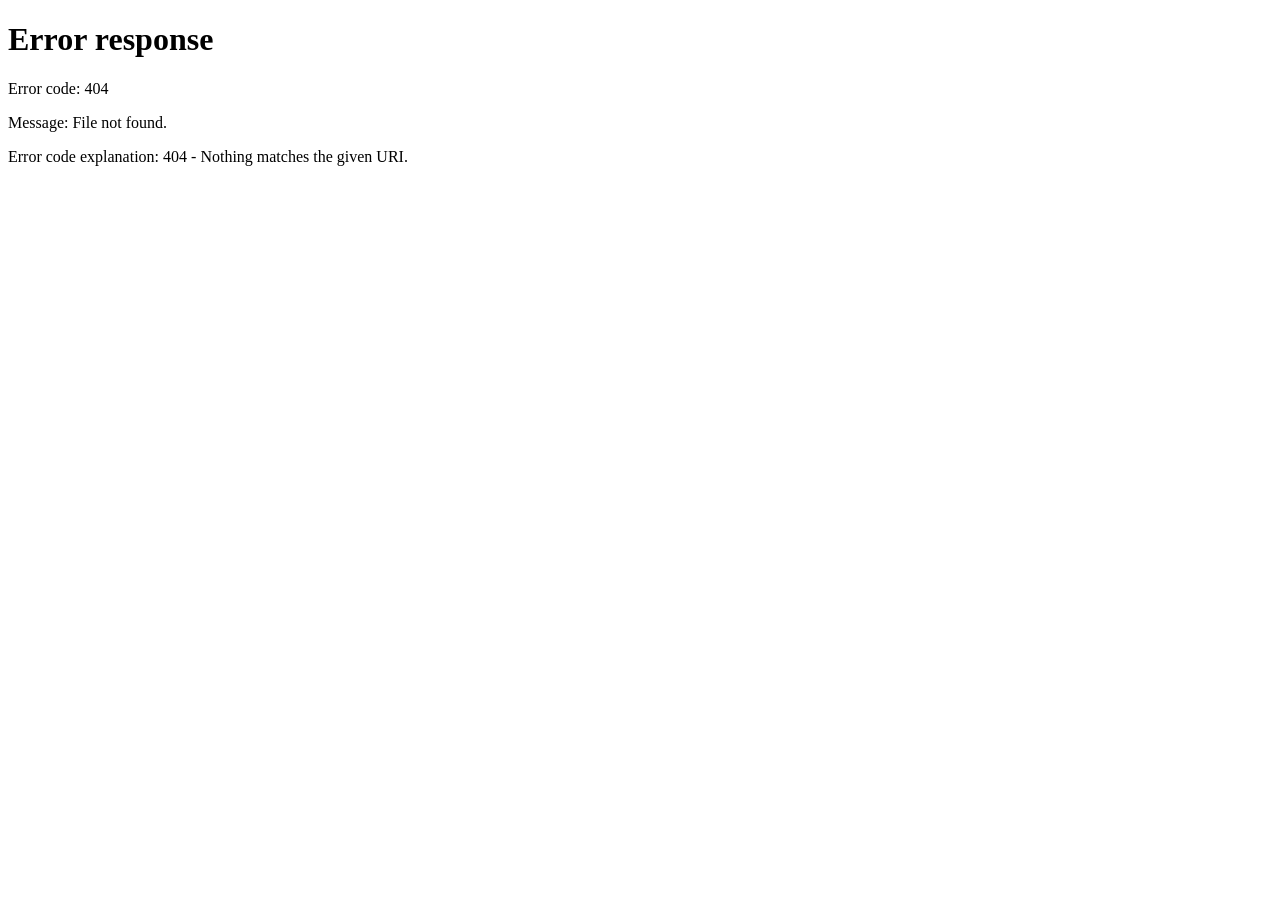
==== index.html @ febe0ef4 "Add redirect index.html for GitHub Pages" ====
<!DOCTYPE html>
<html>
  <head>
    <meta http-equiv="refresh" content="0; url=pages/home.html" />
    <title>Redirecting...</title>
  </head>
  <body>
    <p>Redirecting to <a href="pages/biblioupdate.html">pages/home.html</a></p>
  </body>
</html>
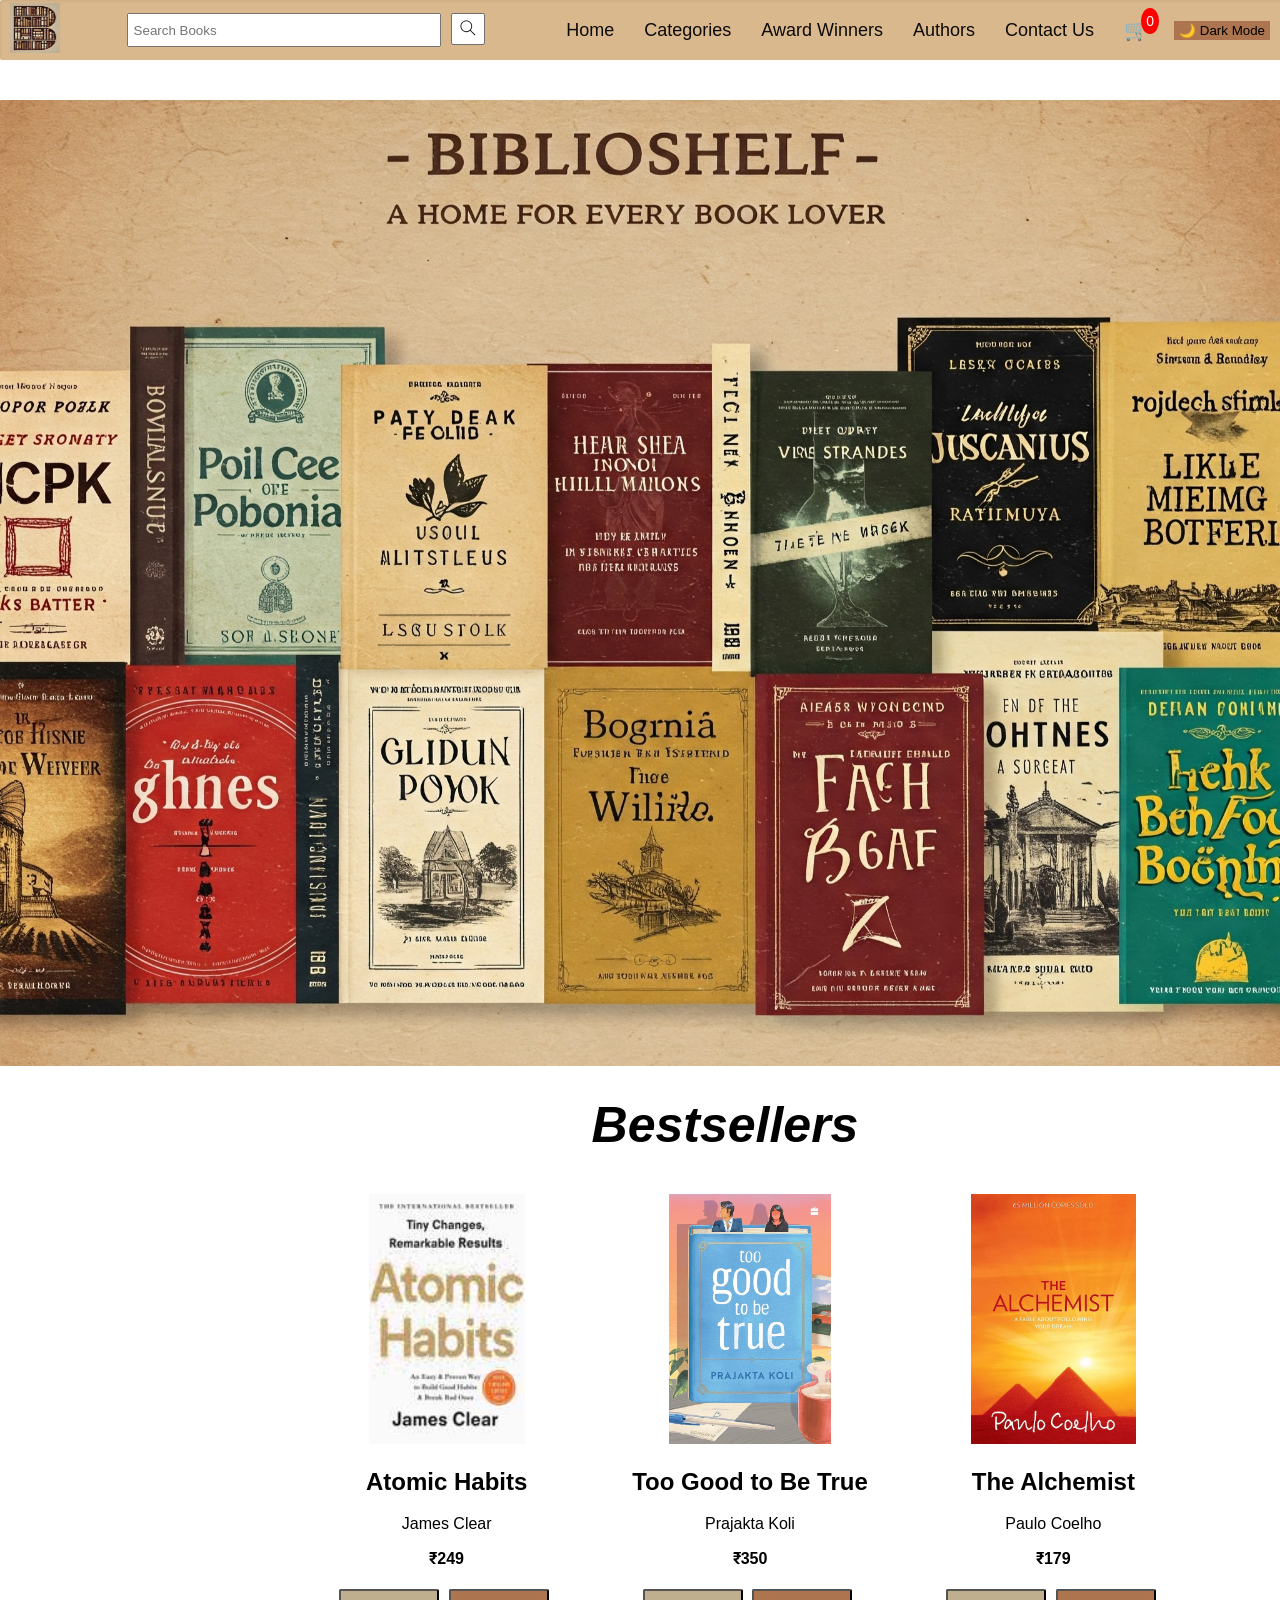
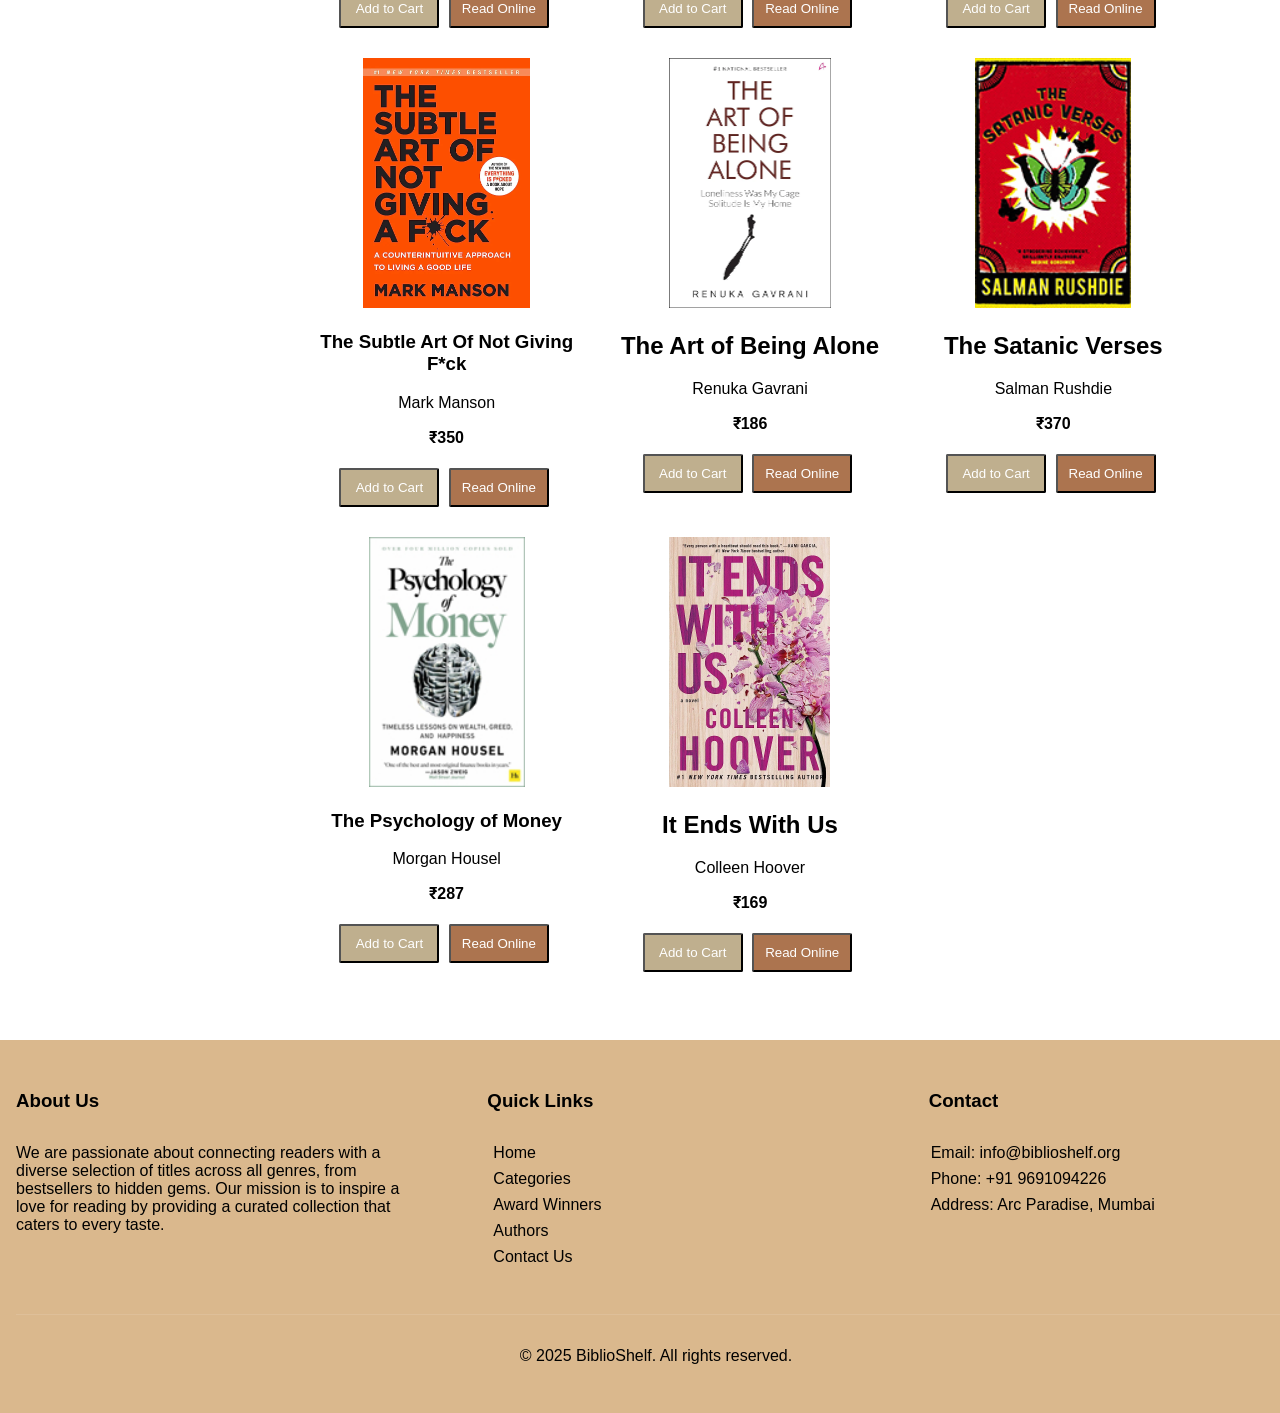
==== commit ad79100e: "Add index.html to root for GitHub Pages" ====
--- a/index.html
+++ b/index.html
@@ -1,10 +1,222 @@
 <!DOCTYPE html>
-<html>
-  <head>
-    <meta http-equiv="refresh" content="0; url=pages/home.html" />
-    <title>Redirecting...</title>
-  </head>
-  <body>
-    <p>Redirecting to <a href="pages/biblioupdate.html">pages/home.html</a></p>
-  </body>
+<html lang="en">
+
+<head>
+<title>BIBLIOSHELF</title>
+
+<meta charset="UTF-8">
+<meta name="viewport" content="width=device-width, initial-scale=1.0">
+    
+
+<link rel="preconnect" href="https://fonts.googleapis.com">
+<link rel="preconnect" href="https://fonts.gstatic.com" crossorigin>
+<link href="https://fonts.googleapis.com/css2?family=Roboto:wght@400;500;700&display=swap" rel="stylesheet">
+<link rel="stylesheet" href="/stylesproject/biblioupdatestyles.css">
+
+</head>
+<script src="/scriptsproject/cart.js"></script>
+<body >
+
+     <!-- Navbar -->
+     <nav class="navbar">
+      <div class="nav-logo">
+        <a href="biblioupdate.html">
+        <img class="logo"  src="/logos/B2.JPG">
+    </a>
+    </div>
+    <div class="nav-search">
+        <input class="search-bar" type="text" placeholder="Search Books">
+        <button class="search-button">
+            <img class="search-icon" src="/icons/search.svg">
+        </button>
+    </div>
+    <div class="nav-links">
+        <a href="/pages/biblioupdate.html">Home</a>
+        <div class="dropdown">
+            <a href="#">Categories</a>
+            <div class="dropdown-content">
+                <a href="/pages/fiction.html">Fiction </a>
+                <a href="/pages/romance.html">Romance</a>
+                <a href="/pages/potterheads.html">PotterHeads </a>
+                <a href="/pages/selfhelp.html"> Self Help </a>
+                
+            </div>
+        </div>
+        <div class="dropdown">
+        <a href="/pages/awardwinners.html">Award Winners</a>
+        </div>
+        
+        <a href="/pages/authores.html">Authors</a>
+        
+   
+        <a href="/pages/contact2.html">Contact Us</a>
+        <a href="/pages/cart.html">
+            <div id="cart-icon">
+                🛒 <span id="cart-count">0</span>
+            </div>
+        </a>
+        <button id="theme-toggle" class="mode">🌙 Dark Mode</button>
+    
+</div>
+</nav>
+
+<div class="banner-container">
+    <img src="/logos/gemini2.JPG" class="pic" alt="Book Banner">
+</div>
+        
+
+        <!-- Featured Books -->
+        <h2 class="bestsellers-title">Bestsellers</h2>
+        <div class="bestseller-container">
+        <section class="book-grid">
+            <div class="book-card">
+                <a href="https://www.bookswagon.com/book/atomic-habits-james-clear/9781847941831">
+
+            <img class="book1" src="/logos/atomic.jpg" >
+                </a>
+                <h2>Atomic Habits</h2>
+                <p>James Clear</p>
+                <p><strong>₹249</strong></p>
+                <button class="button" onclick="addToCart('book1','Atomic Habits', 249)">Add to Cart</button>
+                <a href="https://archive.org/details/atomic-habits-pdfdrive/page/n7/mode/1up">
+                <button class="button" style="background:#ac744f;">Read Online</button>
+            </a>
+                
+            </div>
+       
+
+            <div class="book-card">
+                <a href="https://www.bookswagon.com/book/too-good-true-prajakta-koli/9789365693393">
+
+                <img class="book2" src="/logos/good.webp" alt="1984">
+                </a>
+                <h2>Too Good to Be True</h2>
+                <p>Prajakta Koli</p>
+                <p><strong>₹350</strong></p>
+                <button class="button" onclick="addToCart('book 2','Too Good to be True', 350)">Add to Cart</button>
+                <a href="https://www.scribd.com/document/819916039/Prajakta-Koli-Too-Good-To-Be-True">
+                <button class="button" style="background: #ac744f;">Read Online</button>
+            </a>
+                
+            </div>
+            <div class="book-card">
+                <a href="https://www.theindianbookstore.in/products/the-alchemist-by-pauo-coelho?variant
+              =41160445001864&country=IN&currency=INR&utm_medium=product_sync&utm_source=google&utm
+              _content=sag_organic&utm_campaign=sag_organic&gad_source=1&gclid=Cj0KCQjws-S-BhD2ARIsA
+              LssG0bRyrm_mHwoxpuKrc6ojNWVwLhmGkOYTdqho7SrkaLKvOoPf2Tr_WEaAqThEALw_wcB">
+
+                <img class="book3" src="/logos/alchemist.webp" alt="To Kill a Mockingbird">
+                </a>
+                <h2>The Alchemist</h2>
+                <p>Paulo Coelho</p>
+                <p><strong>₹179</strong></p>
+                <button class="button" onclick="addToCart('book3','The Alchemist', 179)">Add to Cart</button>
+                <a href="https://books-library.net/files/books-library.online-12230111Ib9C3.pdf">
+                <button class="button" style="background: #ac744f;">Read Online</button>
+            </a>
+            </div>
+            <div class="book-card">
+                <a href="https://www.snapdeal.com/product/the-subtle-art-of-not/686281189461?lang=en">
+
+                <img class="book4" src="/logos/notgiving.webp" alt="1984">
+                </a>
+                <h3>The Subtle Art Of Not Giving F*ck</h3>
+                <p class="author">Mark Manson</p>
+                <p><strong>₹350</strong></p>
+                <button class="button" onclick="addToCart('book4','The Subtle Art Of Not Giving F*ck', 350)">Add to Cart</button>
+                <a href="https://nibmehub.com/opac-service/pdf/read/The%20Subtle%20Art%20of%20Not%20Giving%20a%20Fck%20A%20Counterintuitive%20Approach%20to%20Living%20a%20Good%20Life%20by%20Mark%20Manson%20(z-lib.org).pdf">
+                <button class="button" style="background:#ac744f;">Read Online</button>
+            </a>
+            </div>
+            <div class="book-card">
+                <img class="book5" src="/logos/art.webp" alt="1984">
+                <h2>The Art of Being Alone</h2>
+                <p>Renuka Gavrani</p>
+                <p><strong>₹186</strong></p>
+                <button class="button" onclick="addToCart('book5','The Art of Being Alone', 186)">Add to Cart</button>
+                <a href="https://archive.org/details/the-art-of-being-alone-solitude-is-my-home-loneliness-was-my-cage/page/n3/mode/1up">
+                <button class="button" style="background: #ac744f;">Read Online</button>
+            </a>
+            </div>
+            <div class="book-card">
+                <img class="book6" src="/logos/satanic.jpg" alt="1984">
+                <h2>The Satanic Verses</h2>
+                <p>Salman Rushdie</p>
+                <p><strong>₹370</strong></p>
+                <button class="button" onclick="addToCart('book6','The Satanic Verses', 370)">Add to Cart</button>
+                <a href="https://archive.org/details/wg826/page/n6/mode/1up">
+                <button class="button" style="background: #ac744f;">Read Online</button>
+            </a>
+            </div>
+            <div class="book-card">
+                <img class="book7" src="/logos/money.jpg" alt="1984">
+                <h3>The Psychology of Money</h3>
+                <p class="author">Morgan Housel</p>
+                <p><strong>₹287</strong></p>
+                <button class="button" onclick="addToCart('book7','The Psychology of Money', 287)">Add to Cart</button>
+                <a href="https://archive.org/details/the-psychology-of-money-morgan-housel-z-library-1">
+                <button class="button" style="background: #ac744f;">Read Online</button>
+            </a>
+            </div>
+            <div class="book-card">
+                <img class="book8" src="/logos/ends.webp" alt="1984">
+                <h2>It Ends With Us</h2>
+                <p>Colleen Hoover</p>
+                <p><strong>₹169</strong></p>
+                <button class="button" onclick="addToCart('book8','It Ends With Us', 169)">Add to Cart</button>
+                <a href="https://ia800402.us.archive.org/8/items/3_20240517_20240517_1505/It_Ends_With_Us_A_Novel_-_Colleen_Hoover.pdf">
+                <button class="button" style="background:#ac744f;">Read Online</button>
+            </a>
+            </div>
+        </section>
+    </div>
+</div>
+
+                         
+              
+<footer>
+    <div class="footer-content">
+        <div class="footer-section">
+            <h3>About Us</h3>
+            <p>We are passionate about connecting readers with a diverse selection of titles across all genres, from bestsellers to hidden gems. Our mission is to inspire a love for reading by providing a curated collection that caters to every taste.</p>
+        </div>
+        
+        <div class="footer-section">
+            <h3 class="quicklink">Quick Links</h3>
+            <ul>
+                <a href="/pages/biblioupdate.html" > <li class="link">Home</li> </a>
+                <a href="/pages/fiction.html"><li class="link"> Categories</li> </a> 
+                <a href="/pages/awardwinners.html"> <li class="link">Award Winners</li> </a>
+                 <a href="/pages/authores.html"><li class="link">Authors</li> </a>
+                <a href="/pages/contact2.html" > <li class="link">Contact Us</li> </a>
+
+            </ul>
+        </div>
+        
+        <div class="footer-section">
+            <h3 class="contact">Contact</h3>
+            <ul>
+                <li>Email: info@biblioshelf.org</li>
+                <li>Phone: +91 9691094226</li>
+                <li>Address: Arc Paradise, Mumbai</li>
+            </ul>
+        </div>
+    </div>
+    
+    <div class="copyright">
+        <p>&copy; 2025 BiblioShelf. All rights reserved.</p>
+    </div>
+</footer>
+
+<script src="/scriptsproject/script1.js"></script>
+<script src="/scriptsproject/scriptbiblioupdate.js"> </script>
+
+
+</body>
 </html>
+
+
+
+
+
+
--- a/stylesproject/biblioupdatestyles.css
+++ b/stylesproject/biblioupdatestyles.css
@@ -0,0 +1,402 @@
+body {
+
+  font-family: Arial, Roboto;
+  max-width: 1200px;
+  margin: 0;
+  padding: 0;
+  overflow-x: hidden;
+  background-color: var(--bg-color);
+color: var(--text-color);
+transition: background 0.3s, color 0.3s;
+
+}
+:root {
+--bg-color: #ffffff;
+--text-color: #000000;
+--button-bg: #f4f4f4;
+}
+
+.dark-mode {
+--bg-color: #121212;
+--text-color: #ffffff;
+--button-bg: #333333;
+}
+
+.logo {
+height: 50px;
+width: 50px;
+margin-top: 0;
+margin-bottom: 0;
+cursor: pointer;
+}
+.logo:hover
+{
+box-shadow: 5px 5px 10px rgba(0, 0, 0, 0.15); ;
+}
+
+.navbar {
+  display: flex;
+  justify-content: space-between;
+  align-items: center;
+  border: 0px solid black;
+  border-radius: 2px;
+  box-shadow: inset 1px 2px 3px rgba(0, 0, 0, 0.05);
+  position: fixed;
+  right: 0;
+  left: 0;
+  width: 100%;
+  height: 40px;
+  background-color :#dab88d;
+  padding: 10px;
+  z-index:1000;
+  top:0;
+}
+.nav-links {
+  display: flex;
+  align-items: center;
+}
+.nav-links a {
+  color: rgb(12, 10, 10);
+  text-decoration: none;
+  margin: 0 15px;
+  font-size: 18px;
+  position: relative;
+}
+.nav-links a:hover {
+  color:#9c5526;
+}
+
+/* Dropdown Styles */
+.dropdown {
+  position: relative;
+  display: inline-block;
+}
+.dropdown-content {
+  display: none;
+  position: absolute;
+  background-color: white;
+  min-width: 150px;
+  box-shadow: 0px 4px 6px rgba(0, 0, 0, 0.2);
+  z-index: 10;
+  border-radius: 5px;
+  padding: 5px 0;
+}
+.dropdown-content a {
+display: block;
+  padding: 10px;
+  color: black;
+  text-decoration: none;
+  font-size: 16px;
+}
+.dropdown-content a:hover {
+  background-color: #f1f1f1;
+}
+.dropdown:hover .dropdown-content {
+  display: block;
+}
+
+#cart-icon {
+cursor: pointer;
+font-size: 20px;
+position: relative;
+}
+
+#cart-count {
+background: red;
+color: white;
+border-radius: 50%;
+padding: 5px;
+font-size: 14px;
+position: absolute;
+top: -10px;
+right: -10px;
+}
+
+.mode
+{
+margin-right:20px;
+margin-left:10px;
+color: var(--text-color);
+border: none;
+padding: 2px 5px;
+cursor: pointer;
+transition: background 0.3s;
+background-color: #ac744f;
+
+}
+
+.mode:hover{
+opacity: 0.8;
+}
+
+/* Search Bar */
+.nav-search {
+  display: flex;
+  gap: 10px;
+}
+.nav-search input {
+  width: 300px;
+  padding: 5px;
+  height: 20px;
+}
+.search-button {
+  height: 32px;
+  width: 32 px;
+  border: 1px solid  rgb(113, 113, 113);
+  border-radius: 2px;
+  background-color: white;
+  
+}
+.search-icon {
+  height: 20px;
+  background-color: white;
+}
+
+.cart
+{
+ margin-right: 12px;
+}
+
+.hero {
+ 
+
+ border-radius: 4px;
+ border-style: solid;
+ border-width: 0px;
+ border-color: black;
+  margin: 40px 0;
+  background-color : rgba(191,175,142,255);
+  width: 1200px;
+  height: 300px;
+ 
+}
+.book-grid {
+margin-top: 20px;
+display: grid;
+grid-template-columns: repeat(auto-fit, minmax(250px, 1fr));
+gap:10px;
+margin-left: 300px;
+ 
+}
+.book-card {
+  
+  border: 0px solid #ddd;
+  padding: 0px;
+  text-align: center;
+  padding-bottom: 20px;
+  opacity: 0;
+  transform: translateY(20px);
+  transition: opacity 0.6s ease-out, transform 0.6s ease-out;
+  
+}
+.book-card.show {
+  opacity: 1;
+  transform: translateY(0);
+}
+.book-card:hover {
+  transform: scale(1.05);
+  box-shadow: 0 10px 20px rgba(0, 0, 0, 0.2);
+  transition: transform 0.3s ease, box-shadow 0.3s ease;
+}
+
+
+.book-card img {
+  width: 100%;
+  height: 250px;
+ object-fit: contain;
+}
+
+
+.button 
+{
+  display: inline-block;
+  margin-top: 5px;
+  padding: 10px;
+  background: rgba(191,175,142,255);
+  color: white;
+  text-align: center;
+  border-radius: 2px;
+  cursor: pointer;
+  margin-right: 5px;
+  width: 100px;
+  
+transition: box-shadow 0.15s;
+transition: opacity 0.15s;
+
+}
+
+
+.button:hover{
+opacity: 0.8;
+}
+.button:active{
+opacity: 0.5;
+}
+
+.heading{
+padding-top: 40px;
+padding-left: 20px;;
+  font-weight: 1000;
+  font-size: 50px;
+  font-style: italic;
+}
+.tagline
+{
+font-family:Georgia, 'Times New Roman', Times, serif;
+font-style: italic;
+padding-left: 85px;
+
+}
+
+.info
+{
+font-family:'Trebuchet MS', 'Lucida Sans Unicode', 'Lucida Grande', 'Lucida Sans', Arial, sans-serif;
+padding-left: 500px;
+text-align: right;
+padding-right: 50px;
+
+}
+
+
+.bestsellers-title{
+font-size: 50px;
+font-style: italic;
+margin-left: 250px;
+margin-top: 30px;
+text-align: center;
+margin-bottom: 40px;
+display: flex;
+flex-wrap: wrap;
+justify-content: center;
+align-items: center;
+gap: 20px; 
+opacity: 0;
+transform: translateY(-20px);
+transition: opacity 0.6s ease-out, transform 0.6s ease-out;
+}
+.bestsellers-title.show {
+opacity: 1;
+transform: translateY(0);
+}
+
+.banner-container {
+width: 100vw;
+display: flex;
+justify-content: center;
+align-items: center;
+overflow: hidden;
+margin-top: 20px;
+
+
+}
+
+
+.pic {
+width: 100%;
+height: auto;
+object-fit: cover;
+display: block;
+
+padding-top: 30px;
+margin-top: 50px;
+}
+
+
+.container {
+width: 100vw;
+max-width: 100%;
+margin: 0;
+padding: 0;
+}
+footer {
+background: #dab88d;
+text-align: center;
+margin-top: 3rem;
+padding: 2rem 1rem;
+width: 100vw;  /* Ensures it takes full viewport width */
+position: relative;
+left: 0;
+right: 0;
+}
+
+.footer-content {
+width: 100%; /* Make sure the content is responsive */
+max-width: 100%;
+display: grid;
+grid-template-columns: repeat(auto-fit, minmax(250px, 1fr));
+gap: 2rem;
+text-align: left;
+}
+
+.dark-mode footer {
+background: #222;
+color: white;
+}
+
+
+.footer-section h3 {
+  margin-bottom: 1rem;
+  position: relative;
+  display: inline-block;
+}
+.footer-section h3:after {
+  content: '';
+  position: absolute;
+  left: 0;
+  bottom: -5px;
+  width: 50px;
+  height: 2px;
+  background: var(--secondary);
+}
+.footer-section ul {
+  list-style: none;
+}
+.footer-section ul li {
+  margin-bottom: 0.5rem;
+}
+
+.footer-section a {
+  color: #ddd;
+  text-decoration: none;
+  transition: all 0.3s ease;
+}
+
+.footer-section a:hover {
+  color: var(--secondary);
+  text-decoration: underline;
+}
+.copyright {
+  margin-top: 2rem;
+  padding-top: 1rem;
+  border-top: 1px solid rgba(255,255,255,0.1);
+}
+.hidden {
+  opacity: 0;
+  transform: translateY(20px);
+  transition: all 0.5s ease;
+}
+
+.show {
+  opacity: 1;
+  transform: translateY(0);
+}
+
+.quicklink
+{
+  margin-left: 34px;
+}
+
+.contact
+{
+  margin-left: 38px;
+}
+
+.link {
+  color: black;
+  text-decoration: none;
+}
+
+.link :hover
+{
+  text-decoration: underline;
+}
